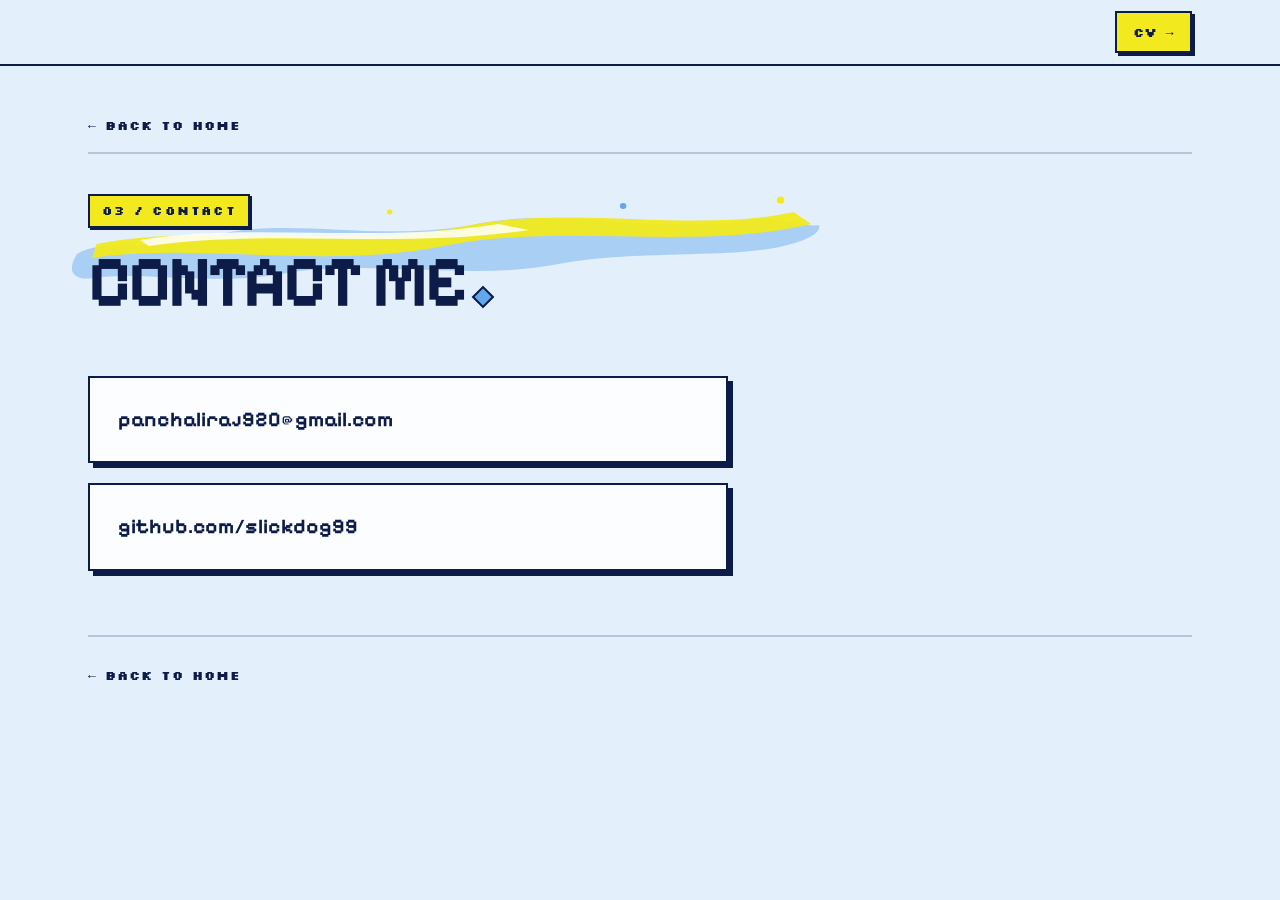
==== contact.html @ b9166d2c "Personal site: Stitch layout, pixel type, copy from content.md" ====
<!doctype html>
<html lang="en">
<head>
<meta charset="utf-8">
<meta name="viewport" content="width=device-width, initial-scale=1">
<title>Contact — Raj Panchali</title>
<meta name="description" content="Get in touch with Raj Panchali — email, GitHub, and CV.">
<link rel="preconnect" href="https://fonts.googleapis.com">
<link rel="preconnect" href="https://fonts.gstatic.com" crossorigin>
<link rel="stylesheet" href="https://fonts.googleapis.com/css2?family=Pixelify+Sans:wght@400..700&family=Silkscreen:wght@400;700&display=swap">
<link rel="stylesheet" href="style.css">
</head>
<body>

<header class="topbar">
  <div class="wrap">
    <a class="cv-btn" href="cv.pdf">
      <span>CV</span>
      <span aria-hidden="true">&rarr;</span>
    </a>
  </div>
</header>

<main>
  <div class="wrap">

    <div class="crumb">
      <a href="index.html">&larr; Back to home</a>
    </div>

    <div class="page-head">
      <div class="stroke" aria-hidden="true">
        <svg viewBox="0 0 700 150" preserveAspectRatio="none" focusable="false">
          <path d="M12,88 C35,72 82,85 145,68 C210,51 295,77 380,58 C465,40 550,70 625,55 C660,48 682,62 695,59 C698,64 690,72 670,78 C615,95 530,82 450,99 C370,115 280,92 200,108 C135,120 75,105 28,112 C8,115 2,105 12,88 Z" fill="#62A7EA" fill-opacity="0.45"/>
          <path d="M30,78 C130,56 260,84 370,60 C470,38 580,68 672,46 L688,58 C580,86 460,56 350,80 C240,104 120,76 26,92 Z" fill="#F2EA1E" fill-opacity="0.95"/>
          <path d="M70,74 C170,56 290,78 400,58 L428,64 C308,84 188,62 78,80 Z" fill="#FFFFFF" fill-opacity="0.85"/>
          <circle cx="40" cy="58" r="3.2" fill="#F2EA1E"/>
          <circle cx="300" cy="46" r="2.5" fill="#F2EA1E"/>
          <circle cx="515" cy="40" r="3" fill="#62A7EA"/>
          <circle cx="660" cy="34" r="3.5" fill="#F2EA1E"/>
        </svg>
      </div>
      <span class="badge">03 / Contact</span>
      <h1>Contact me<span class="diamond" aria-hidden="true"></span></h1>
    </div>

    <div class="contact-list">
      <a href="mailto:panchaliraj920@gmail.com">panchaliraj920@gmail.com</a>
      <a href="https://github.com/slickdog99" rel="noopener noreferrer" target="_blank">github.com/slickdog99</a>
    </div>

    <nav class="pagenav">
      <a href="index.html">&larr; Back to home</a>
    </nav>

  </div>
</main>

<script src="site.js"></script>
</body>
</html>
---- style.css ----
/* ============================================================
   Raj Panchali — site styles
   Layout adapted from the Stitch "Glacier 60 / Navy 30 / Lemon 10"
   designs; all copy comes from content.md.

   PALETTE
     ice      #E3EFFB   pale glacier canvas  (60%)
     navy     #0C1B48   structure and text   (30%)
     lemon    #F2EA1E   single accent        (10%)
     glacier  #62A7EA   secondary accent
   ============================================================ */

:root {
  --ice:         #E3EFFB;
  --ice-surface: #D9EAF8;
  --ice-text:    #D4E6F7;
  --navy:        #0C1B48;
  --navy-deep:   #08112E;
  --navy-surface:#122359;
  --navy-high:   #182C6E;
  --navy-border: #1E2D68;
  --glacier:     #62A7EA;
  --glacier-dk:  #0164A3;
  --lemon:       #F2EA1E;

  --text:        #0C1B48;
  --text-2:      #22356B;
  --muted:       #4B608F;
  --rule:        rgba(12, 27, 72, 0.2);
  --hair:        rgba(12, 27, 72, 0.15);

  /* pixel type, set bold throughout */
  --display: "Pixelify Sans", "Courier New", monospace;
  --body:    "Pixelify Sans", "Courier New", monospace;
  --mono:    "Silkscreen", "Courier New", monospace;

  --wrap: 72rem;
}

*, *::before, *::after { box-sizing: border-box; }

html { -webkit-text-size-adjust: 100%; scroll-behavior: smooth; }

body {
  margin: 0;
  min-height: 100vh;
  background: var(--ice);
  color: var(--text);
  font-family: var(--body);
  font-size: 17px;
  font-weight: 700;
  line-height: 1.7;
  overflow-x: hidden;
  /* keep the pixel grid crisp rather than blurred by antialiasing */
  -webkit-font-smoothing: none;
  font-smooth: never;
  /* Pixelify's fi/fl ligatures read as other letters at this size */
  font-variant-ligatures: none;
  -webkit-font-variant-ligatures: none;
}

/* Pixelify Sans draws its lowercase j without a tittle, so "raj" reads
   as "raʋ". Paint one on.

   The numbers come from the font itself, measured at 150px: the j's stem
   occupies x 49–67 and the i's tittle sits at y −96 from the baseline and
   is 18px square. With an ascent of 138, that puts the dot 0.28em below
   the inline box's top, 0.3267em in from its left, 0.12em square — the
   same pixel grid the typeface uses, so it scales with font-size. */
.dotj { position: relative; }
.dotj::after {
  content: "";
  position: absolute;
  left: var(--jx, 0.3267em);
  top: var(--jy, 0.28em);
  width: var(--jd, 0.12em);
  height: var(--jd, 0.12em);
  background: currentColor;
}

/* pixel faces carry their own width; tighten the wide tracking
   that was tuned for Space Mono labels */
.crumb a,
.pagenav a,
.badge,
.tile-label,
.cv-btn,
.repo-btn,
.equal,
.pub-venue,
.pub-doi,
.sidecard h2,
.field .k,
.pub-abstract .k,
.audit .k,
.repo-banner a { letter-spacing: 0; }

/* Silkscreen sits small on the em; nudge the label sizes up */
.crumb a, .pagenav a, .cv-btn { font-size: 0.875rem; }
.badge, .field .k, .pub-abstract .k, .audit .k, .pub-venue, .pub-doi, .repo-btn { font-size: 0.8125rem; }

p { margin: 0 0 1.05rem; }
p:last-child { margin-bottom: 0; }

strong { font-weight: 700; }
sub, sup { line-height: 0; }

.wrap {
  width: 100%;
  max-width: var(--wrap);
  margin: 0 auto;
  padding: 0 24px;
}

/* ============================================================
   TOP BAR
   ============================================================ */

.topbar {
  position: sticky;
  top: 0;
  z-index: 50;
  background: rgba(227, 239, 251, 0.92);
  backdrop-filter: blur(8px);
  -webkit-backdrop-filter: blur(8px);
  border-bottom: 2px solid var(--navy);
}

.topbar .wrap {
  display: flex;
  align-items: center;
  justify-content: flex-end;
  height: 64px;
}







.cv-btn {
  display: inline-flex;
  align-items: center;
  gap: 8px;
  flex: none;
  background: var(--lemon);
  color: var(--navy);
  border: 2px solid var(--navy);
  box-shadow: 3px 3px 0 var(--navy);
  padding: 8px 16px;
  font-family: var(--mono);
  font-size: 0.8125rem;
  font-weight: 700;
  letter-spacing: 0.04em;
  text-decoration: none;
  transition: background 0.15s ease, box-shadow 0.15s ease;
}
.cv-btn:hover {
  background: #fff;
  box-shadow: 4px 4px 0 var(--glacier);
}

/* ============================================================
   PAGE SHELL
   ============================================================ */

main { position: relative; z-index: 1; padding: 48px 0 80px; }

.crumb {
  display: flex;
  align-items: center;
  justify-content: space-between;
  gap: 16px;
  margin-bottom: 40px;
  padding-bottom: 16px;
  border-bottom: 2px solid var(--rule);
}

.crumb a {
  font-family: var(--mono);
  font-size: 0.8125rem;
  font-weight: 700;
  letter-spacing: 0.08em;
  text-transform: uppercase;
  text-decoration: none;
  color: var(--navy);
}
.crumb a:hover { color: var(--glacier-dk); text-decoration: underline; text-underline-offset: 4px; }

/* --- page heading with brushstroke --- */

.page-head { position: relative; margin-bottom: 56px; }

.stroke {
  position: absolute;
  top: -28px;
  left: -24px;
  width: min(100%, 760px);
  height: 150px;
  z-index: -1;
  pointer-events: none;
  user-select: none;
}
.stroke svg { display: block; width: 100%; height: 100%; }

.badge {
  display: inline-block;
  background: var(--lemon);
  color: var(--navy);
  border: 2px solid var(--navy);
  box-shadow: 2px 2px 0 var(--navy);
  padding: 5px 12px;
  margin-bottom: 18px;
  font-family: var(--mono);
  font-size: 0.75rem;
  font-weight: 700;
  letter-spacing: 0.12em;
  text-transform: uppercase;
}

h1 {
  margin: 0;
  font-family: var(--display);
  font-size: clamp(2.6rem, 8vw, 4.5rem);
  font-weight: 700;
  line-height: 1.02;
  letter-spacing: -0.04em;
  text-transform: uppercase;
  color: var(--navy);
}

.diamond {
  display: inline-block;
  width: 16px;
  height: 16px;
  margin-left: 10px;
  background: var(--glacier);
  border: 2px solid var(--navy);
  transform: rotate(45deg);
}

/* ============================================================
   HOME
   ============================================================ */

.home-banner {
  background: var(--navy);
  border: 2px solid var(--navy);
  box-shadow: 6px 6px 0 var(--glacier);
  padding: 2rem 2.25rem;
  margin-bottom: 2.5rem;
}
.home-banner h1 { color: var(--lemon); text-transform: none; }

.intro {
  font-size: 1.25rem;
  font-weight: 700;
  line-height: 1.75;
  max-width: 44rem;
  color: var(--text-2);
  margin: 0 0 2.5rem;
}

.home-grid {
  display: grid;
  grid-template-columns: repeat(4, minmax(0, 1fr));
  gap: 16px;
  margin-bottom: 2.5rem;
}

.home-grid a {
  display: flex;
  flex-direction: column;
  align-items: flex-start;
  justify-content: space-between;
  min-height: 150px;
  padding: 20px;
  background: rgba(255, 255, 255, 0.9);
  border: 2px solid var(--navy);
  box-shadow: 4px 4px 0 var(--navy);
  color: var(--navy);
  text-decoration: none;
  transition: transform 0.15s ease, box-shadow 0.15s ease;
}
.home-grid a:hover {
  transform: translateY(-2px);
  box-shadow: 5px 5px 0 var(--glacier);
}

.tile-abbr {
  font-family: var(--display);
  font-size: 2.4rem;
  font-weight: 700;
  line-height: 1;
  letter-spacing: -0.03em;
}

.tile-label {
  font-family: var(--mono);
  font-size: 0.8125rem;
  font-weight: 700;
  letter-spacing: 0.06em;
  color: var(--muted);
}


/* ============================================================
   RESEARCH
   ============================================================ */

.split {
  display: grid;
  grid-template-columns: 2fr 1fr;
  gap: 32px;
  align-items: start;
  margin-bottom: 72px;
  padding-bottom: 56px;
  border-bottom: 2px solid var(--rule);
}

.prose { font-size: 1.1875rem; font-weight: 700; line-height: 1.75; color: var(--text-2); }
.prose p { margin-bottom: 1.4rem; }

.prose a, .pub-abstract a {
  color: var(--navy);
  text-decoration: none;
  background: linear-gradient(var(--lemon), var(--lemon)) no-repeat;
  background-size: 100% 0.45em;
  background-position: 0 85%;
  padding: 0 2px;
}
.prose a:hover { background-size: 100% 100%; }

/* --- sidebar card --- */

.sidecard {
  background: rgba(255, 255, 255, 0.85);
  border: 2px solid var(--navy);
  box-shadow: 4px 4px 0 var(--navy);
  padding: 24px;
}

.sidecard h2 {
  display: flex;
  align-items: center;
  justify-content: space-between;
  margin: 0 0 18px;
  padding-bottom: 12px;
  border-bottom: 2px solid var(--rule);
  font-family: var(--mono);
  font-size: 0.8125rem;
  font-weight: 700;
  letter-spacing: 0.08em;
  text-transform: uppercase;
  color: var(--navy);
}
.sidecard h2 .chip {
  width: 12px; height: 12px;
  background: var(--glacier);
  border: 2px solid var(--navy);
}

.field + .field {
  margin-top: 18px;
  padding-top: 18px;
  border-top: 2px solid var(--hair);
}
.field .k {
  display: block;
  font-family: var(--mono);
  font-size: 0.75rem;
  font-weight: 700;
  letter-spacing: 0.08em;
  text-transform: uppercase;
  color: var(--muted);
}
.field .v {
  margin: 4px 0 0;
  font-family: var(--display);
  font-size: 1.125rem;
  font-weight: 700;
  color: var(--navy);
}
.field .sub { margin: 2px 0 0; font-size: 0.95rem; color: var(--text-2); }

/* ============================================================
   SECTION HEADINGS
   ============================================================ */

.sec-head {
  display: flex;
  align-items: center;
  gap: 14px;
  margin: 0 0 32px;
  padding-bottom: 14px;
  border-bottom: 2px solid var(--rule);
}
.sec-head h2 {
  margin: 0;
  font-family: var(--display);
  font-size: 2.25rem;
  font-weight: 700;
  letter-spacing: -0.02em;
  color: var(--navy);
}
.sec-head .bar {
  display: inline-block;
  width: 32px; height: 10px;
  background: var(--lemon);
  border: 1px solid var(--navy);
}

/* ============================================================
   PUBLICATION CARD
   ============================================================ */

.pub-card {
  background: var(--navy);
  color: #fff;
  border: 2px solid var(--navy);
  box-shadow: 6px 6px 0 var(--glacier);
  padding: 36px;
}

.pub-meta {
  display: flex;
  flex-wrap: wrap;
  align-items: center;
  gap: 12px;
  padding-bottom: 22px;
  margin-bottom: 22px;
  border-bottom: 1px solid var(--navy-border);
}
.pub-venue {
  font-family: var(--mono);
  font-size: 0.75rem;
  font-weight: 700;
  letter-spacing: 0.04em;
  background: var(--navy-surface);
  border: 1px solid var(--navy-border);
  color: var(--ice-text);
  padding: 5px 10px;
}
.pub-doi {
  margin-left: auto;
  font-family: var(--mono);
  font-size: 0.75rem;
  color: rgba(212, 230, 247, 0.7);
}

.pub-card h3 {
  margin: 0 0 20px;
  font-family: var(--display);
  font-size: 1.9rem;
  font-weight: 700;
  line-height: 1.2;
  letter-spacing: -0.02em;
}
.pub-card h3 a { color: #fff; text-decoration: none; }
.pub-card h3 a:hover { color: var(--lemon); }

.authors {
  margin: 0 0 20px;
  font-family: var(--display);
  font-size: 1.125rem;
  color: rgba(212, 230, 247, 0.92);
}
.authors .me {
  display: inline-block;
  background: var(--lemon);
  color: var(--navy);
  border: 1px solid var(--navy);
  font-weight: 700;
  padding: 1px 7px;
  transform: skewX(-6deg);
}
.authors .me span { display: inline-block; transform: skewX(6deg); }

.equal {
  display: inline-flex;
  align-items: center;
  gap: 6px;
  background: var(--lemon);
  color: var(--navy);
  border: 2px solid var(--navy);
  box-shadow: 2px 2px 0 var(--navy-deep);
  padding: 5px 12px;
  margin-bottom: 26px;
  font-family: var(--mono);
  font-size: 0.75rem;
  font-weight: 700;
  letter-spacing: 0.06em;
  text-transform: uppercase;
}

.pub-links {
  display: flex;
  flex-wrap: wrap;
  gap: 14px;
  margin-bottom: 28px;
}
.pub-links a {
  display: inline-flex;
  align-items: center;
  gap: 8px;
  padding: 10px 20px;
  font-family: var(--mono);
  font-size: 0.8125rem;
  font-weight: 700;
  letter-spacing: 0.04em;
  text-decoration: none;
  border: 2px solid rgba(98, 167, 234, 0.6);
  background: var(--navy-surface);
  color: #fff;
  box-shadow: 3px 3px 0 var(--navy-deep);
  transition: color 0.15s ease, border-color 0.15s ease;
}
.pub-links a:hover { border-color: var(--glacier); color: var(--glacier); }
.pub-links a.primary {
  background: var(--lemon);
  color: var(--navy);
  border-color: var(--navy);
}
.pub-links a.primary:hover { background: #fff; color: var(--navy); }

.pub-abstract {
  background: var(--navy-surface);
  border: 1px solid var(--navy-border);
  padding: 28px;
}
.pub-abstract .k {
  display: flex;
  align-items: center;
  justify-content: space-between;
  margin-bottom: 14px;
  font-family: var(--mono);
  font-size: 0.75rem;
  font-weight: 700;
  letter-spacing: 0.08em;
  text-transform: uppercase;
  color: rgba(212, 230, 247, 0.7);
}
.pub-abstract .k .bar { width: 48px; height: 4px; background: var(--lemon); }
.pub-abstract blockquote {
  margin: 0;
  padding-left: 20px;
  border-left: 2px solid var(--lemon);
  line-height: 1.7;
  color: var(--ice-text);
}

/* ============================================================
   PROJECTS
   ============================================================ */

.proj-list { display: flex; flex-direction: column; gap: 40px; }

.proj {
  background: #fff;
  border: 2px solid var(--navy);
  box-shadow: 6px 6px 0 var(--navy);
  padding: 32px;
}

.proj-top {
  display: flex;
  flex-wrap: wrap;
  align-items: flex-start;
  justify-content: space-between;
  gap: 16px;
  padding-bottom: 20px;
  margin-bottom: 20px;
  border-bottom: 2px solid var(--rule);
}

.proj h2 {
  margin: 0;
  font-family: var(--display);
  font-size: 1.75rem;
  font-weight: 700;
  letter-spacing: -0.02em;
  color: var(--navy);
}

.repo-btn {
  display: inline-flex;
  align-items: center;
  gap: 8px;
  flex: none;
  background: var(--navy);
  color: #fff;
  border: 2px solid var(--navy);
  box-shadow: 3px 3px 0 var(--navy-deep);
  padding: 9px 16px;
  font-family: var(--mono);
  font-size: 0.75rem;
  font-weight: 700;
  letter-spacing: 0.06em;
  text-transform: uppercase;
  text-decoration: none;
  transition: background 0.15s ease, color 0.15s ease;
}
.repo-btn:hover { background: var(--lemon); color: var(--navy); }

.proj p { font-size: 1.0625rem; font-weight: 700; line-height: 1.7; color: var(--text-2); margin: 0; }

/* the honest-result note on Transformer From Scratch */
.audit {
  position: relative;
  margin-top: 24px;
  padding: 20px 20px 20px 28px;
  background: #FFFDE6;
  border: 2px solid var(--navy);
  box-shadow: 4px 4px 0 var(--navy);
}
.audit::before {
  content: "";
  position: absolute;
  left: 0; top: 0; bottom: 0;
  width: 10px;
  background: var(--lemon);
  border-right: 1px solid var(--navy);
}
.audit .k {
  display: inline-block;
  background: var(--lemon);
  border: 1px solid var(--navy);
  padding: 2px 10px;
  margin-bottom: 10px;
  font-family: var(--mono);
  font-size: 0.75rem;
  font-weight: 700;
  letter-spacing: 0.06em;
  text-transform: uppercase;
  color: var(--navy);
}
.audit p { color: var(--navy); font-weight: 600; }

/* --- all-repos banner --- */

.repo-banner {
  display: flex;
  flex-wrap: wrap;
  align-items: center;
  justify-content: space-between;
  gap: 20px;
  margin-top: 64px;
  padding: 32px;
  background: var(--navy);
  border: 2px solid var(--navy-deep);
  box-shadow: 6px 6px 0 var(--navy-deep);
}
.repo-banner h2 {
  margin: 0;
  font-family: var(--display);
  font-size: 1.6rem;
  font-weight: 700;
  color: #fff;
}
.repo-banner a {
  display: inline-flex;
  align-items: center;
  gap: 8px;
  flex: none;
  background: var(--lemon);
  color: var(--navy);
  border: 2px solid var(--navy-deep);
  box-shadow: 3px 3px 0 var(--navy-deep);
  padding: 13px 24px;
  font-family: var(--mono);
  font-size: 0.8125rem;
  font-weight: 700;
  text-decoration: none;
}
.repo-banner a:hover { background: #fff; }

/* ============================================================
   CONTACT
   ============================================================ */

.contact-list { display: flex; flex-direction: column; gap: 20px; max-width: 40rem; }

.contact-list a {
  display: block;
  padding: 24px 28px;
  background: rgba(255, 255, 255, 0.9);
  border: 2px solid var(--navy);
  box-shadow: 5px 5px 0 var(--navy);
  color: var(--navy);
  font-family: var(--display);
  font-size: 1.3rem;
  font-weight: 700;
  text-decoration: none;
  word-break: break-word;
  transition: background 0.15s ease, box-shadow 0.15s ease;
}
.contact-list a:hover { background: var(--lemon); box-shadow: 6px 6px 0 var(--glacier); }

/* ============================================================
   FOOT NAV
   ============================================================ */

.pagenav {
  margin-top: 64px;
  padding-top: 24px;
  border-top: 2px solid var(--rule);
}
.pagenav a {
  font-family: var(--mono);
  font-size: 0.8125rem;
  font-weight: 700;
  letter-spacing: 0.08em;
  text-transform: uppercase;
  text-decoration: none;
  color: var(--navy);
}
.pagenav a:hover { color: var(--glacier-dk); text-decoration: underline; text-underline-offset: 4px; }

/* ============================================================
   SMALL SCREENS
   ============================================================ */

@media (max-width: 900px) {
  .split { grid-template-columns: 1fr; gap: 28px; }
  .home-grid { grid-template-columns: repeat(2, minmax(0, 1fr)); }
}

@media (max-width: 760px) {
    }

@media (max-width: 560px) {
  body { font-size: 16.5px; }
  .wrap { padding: 0 16px; }
  .topbar .wrap { height: 68px; }
  .cv-btn { padding: 7px 12px; font-size: 0.75rem; }
  .cv-btn .full { display: none; }
  main { padding: 32px 0 56px; }
  .home-banner { padding: 1.4rem 1.4rem; }
  .intro { font-size: 1.1rem; }
  .pub-card, .proj { padding: 22px; }
  .pub-card h3 { font-size: 1.45rem; }
  .pub-doi { margin-left: 0; }
  .sec-head h2 { font-size: 1.7rem; }
  .proj h2 { font-size: 1.4rem; }
  .repo-banner { padding: 22px; }
}

@media (prefers-reduced-motion: reduce) {
  html { scroll-behavior: auto; }
  * { transition: none !important; }
}
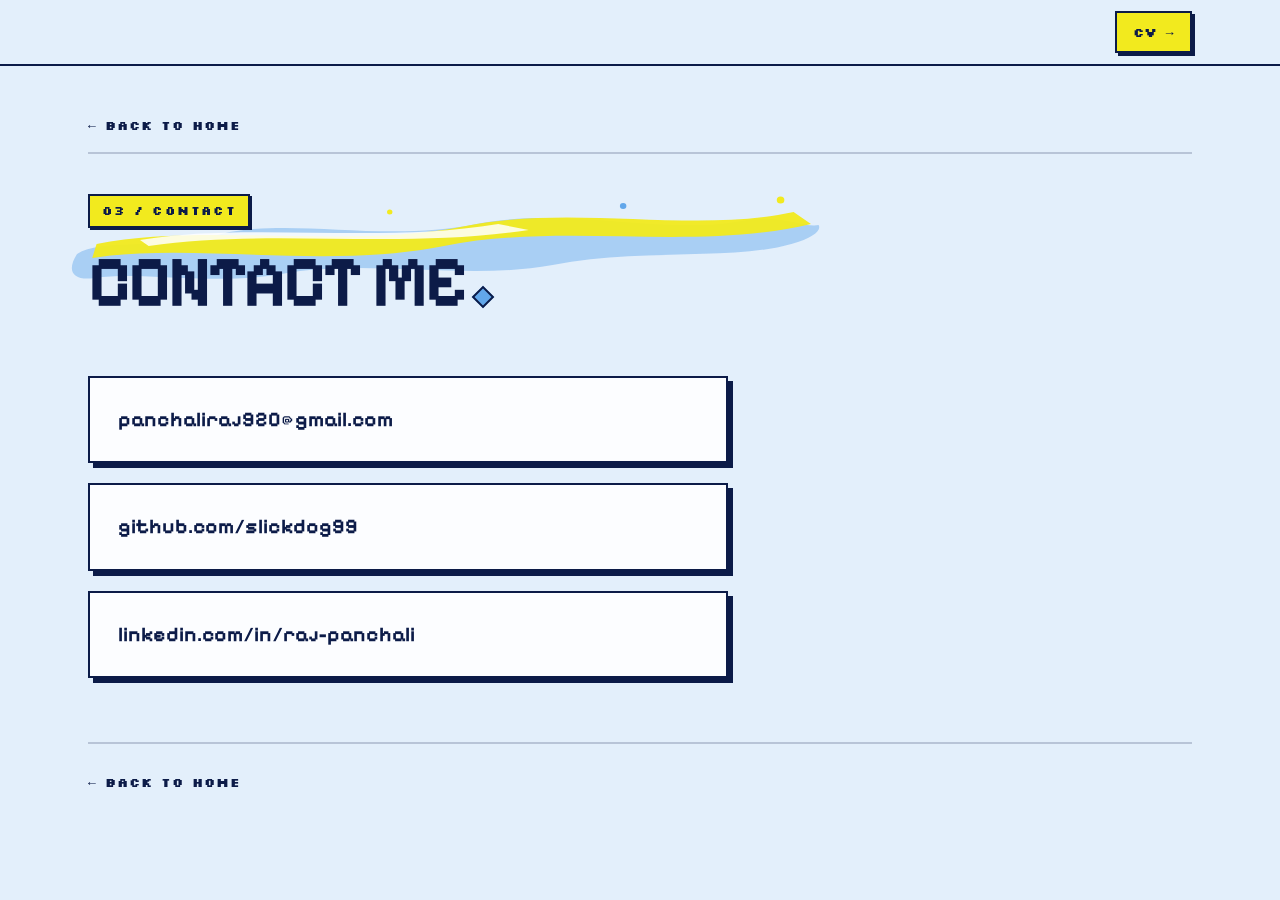
==== commit b5a2e63d: "Add LinkedIn link to the contact page Third card alongside email and GitHub, same styling and new-ta" ====
--- a/contact.html
+++ b/contact.html
@@ -47,6 +47,7 @@
     <div class="contact-list">
       <a href="mailto:panchaliraj920@gmail.com">panchaliraj920@gmail.com</a>
       <a href="https://github.com/slickdog99" rel="noopener noreferrer" target="_blank">github.com/slickdog99</a>
+      <a href="https://www.linkedin.com/in/raj-panchali-b06a60346/" rel="noopener noreferrer" target="_blank">linkedin.com/in/raj-panchali</a>
     </div>
 
     <nav class="pagenav">
